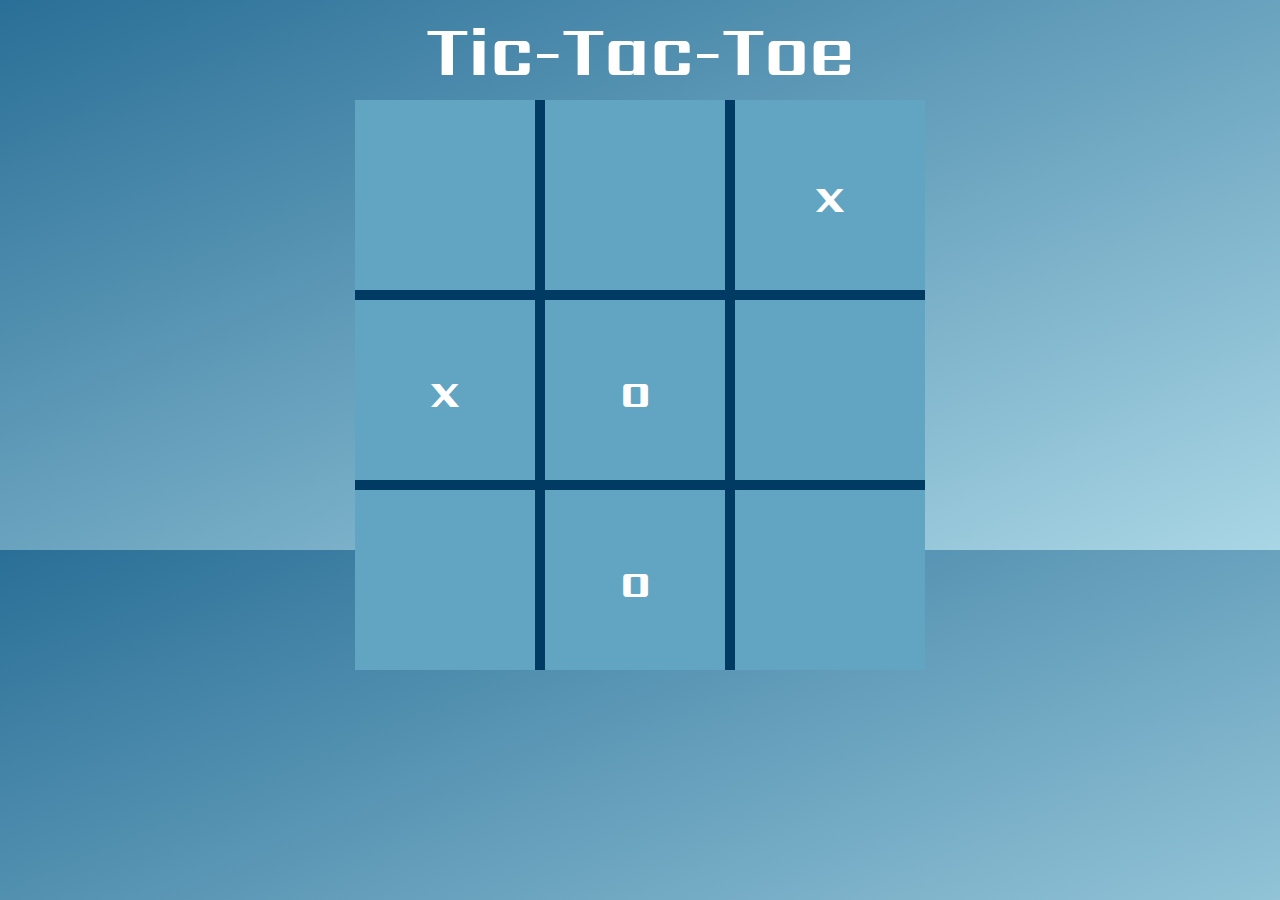
==== arcade/index.html @ b3dd4fb4 "Add files via upload" ====
<!DOCTYPE html>
<html lang="en">
<head>
    <meta charset="UTF-8">
    <meta http-equiv="X-UA-Compatible" content="IE=edge">
    <meta name="viewport" content="width=device-width, initial-scale=1.0">
    <!-- <link href="https://fonts.googleapis.com/css2?family=Press+Start+2P&display=swap" rel="stylesheet"> -->
    <link href="https://fonts.googleapis.com/css2?family=Sarpanch&display=swap" rel="stylesheet">
    <link rel="stylesheet" href="style.css" />
    <title>Tic-Tac-Toe</title>
</head>
<body>

    <header><h1>Tic-Tac-Toe</h1></header>

    <main id="app">

        <!-- <div class="square" id="cell0"></div>
        <div class="square" id="cell1"></div>
        <div class="square" id="cell2"></div>
        <div class="square" id="cell3"></div>
        <div class="square" id="cell4"></div>
        <div class="square" id="cell5"></div>
        <div class="square" id="cell6"></div>
        <div class="square" id="cell7"></div>
        <div class="square" id="cell8"></div> -->

    </main>
    
    <footer></footer>

    <script src="https://ajax.googleapis.com/ajax/libs/jquery/3.4.1/jquery.min.js"></script>
    <script defer src="app.js"></script>
</body>
</html>
---- arcade/style.css ----
* {
    box-sizing: border-box;
    padding: 0;
    margin: 0;
    font-family: 'Sarpanch', sans-serif;
}

body {
    /* background-color: #2A6F97; */
    background-image: linear-gradient(to bottom right, #2A6F97, #A9D6E5);
    color: white;
}

header {
    display: grid;
    width: 100vw;
    height: 100px;
    align-items: center;
    justify-items: center;
    font-size: 35px;
}

#app {
    display: grid;
    justify-content: center;
    align-items: center;
    grid-template-columns: 1fr 1fr 1fr;
    grid-template-rows: 1fr 1fr 1fr;
    /* border: 2px solid black; */
    margin: auto;
    height: 450px;
    width: 450px;
    /* border-radius: 15px; */
    /* background-color: #012A4A; */
}

.square {
    display: grid;
    align-items: center;
    justify-items: center;
    border: 10px solid #013A63;
    height: 190px;
    width: 190px;
    font-size: 3rem;
    font-weight: bold;
    padding: 10px;
    background-color: #61A5C2;
    /* box-shadow: 5px 5px 5px #013A63; */
}

:nth-child(3n) {
    border-right: none;
}

:nth-child(n+1) {
    border-left: none;
    border-bottom: none;
}

:nth-child(n+1):nth-child(-n+3) {
    border-top: none;
}

:nth-child(n+7):nth-child(-n+9) {
    border-bottom: none;
}

.square:hover {
    background-color: white;
    color: #61A5C2;
}
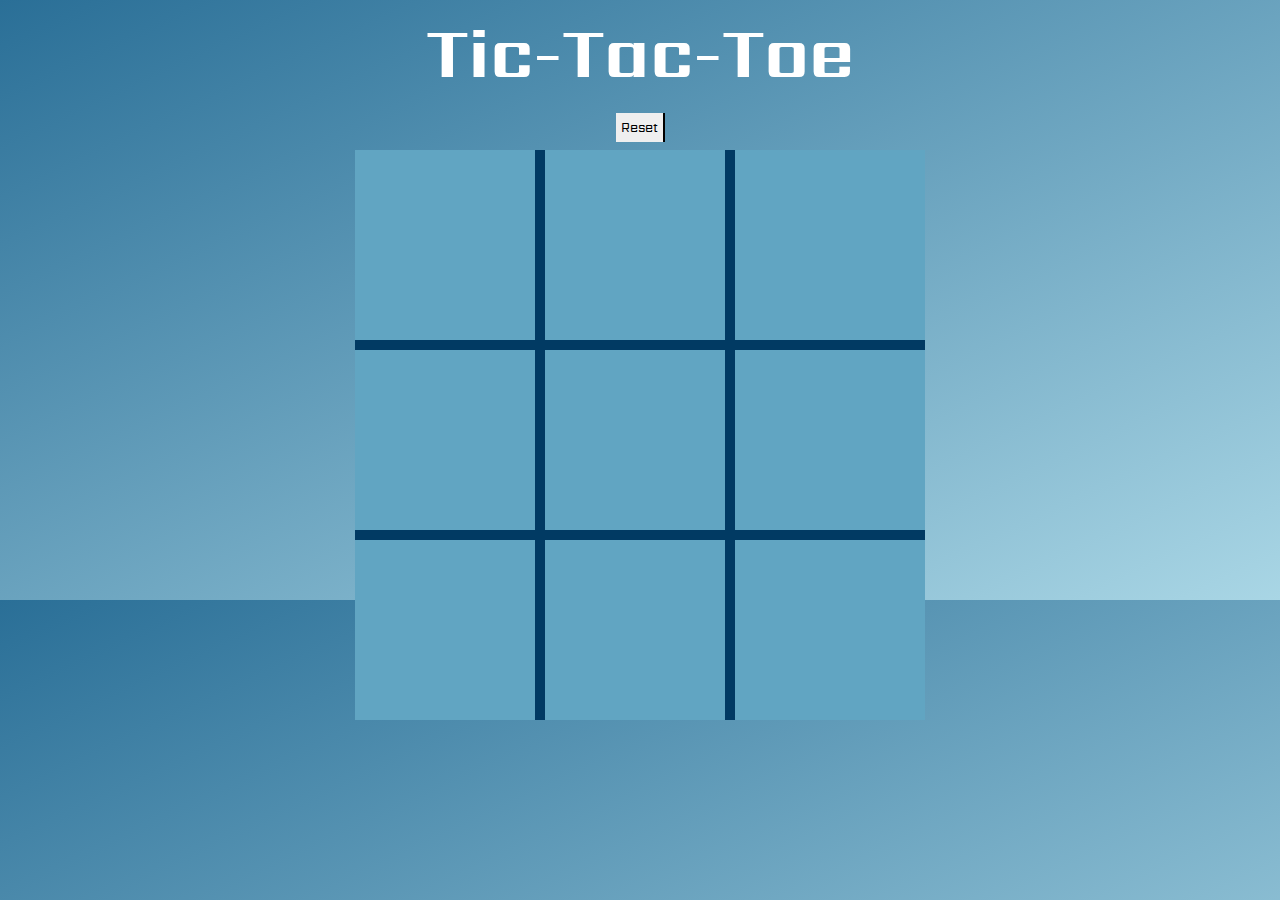
==== commit 33da5258: "Add files via upload" ====
--- a/arcade/index.html
+++ b/arcade/index.html
@@ -11,7 +11,12 @@
 </head>
 <body>
 
-    <header><h1>Tic-Tac-Toe</h1></header>
+    <header>
+        <h1>Tic-Tac-Toe</h1>
+        <button id="reset">Reset</button>
+    </header>
+   
+
 
     <main id="app">
 
@@ -27,7 +32,9 @@
 
     </main>
     
-    <footer></footer>
+    <footer>
+        <!-- create name input and play/reset button -->
+    </footer>
 
     <script src="https://ajax.googleapis.com/ajax/libs/jquery/3.4.1/jquery.min.js"></script>
     <script defer src="app.js"></script>
--- a/arcade/style.css
+++ b/arcade/style.css
@@ -14,10 +14,15 @@
 header {
     display: grid;
     width: 100vw;
-    height: 100px;
+    height: 150px;
     align-items: center;
     justify-items: center;
     font-size: 35px;
+}
+
+#reset {
+    margin: 5px;
+    padding: 5px;
 }
 
 #app {
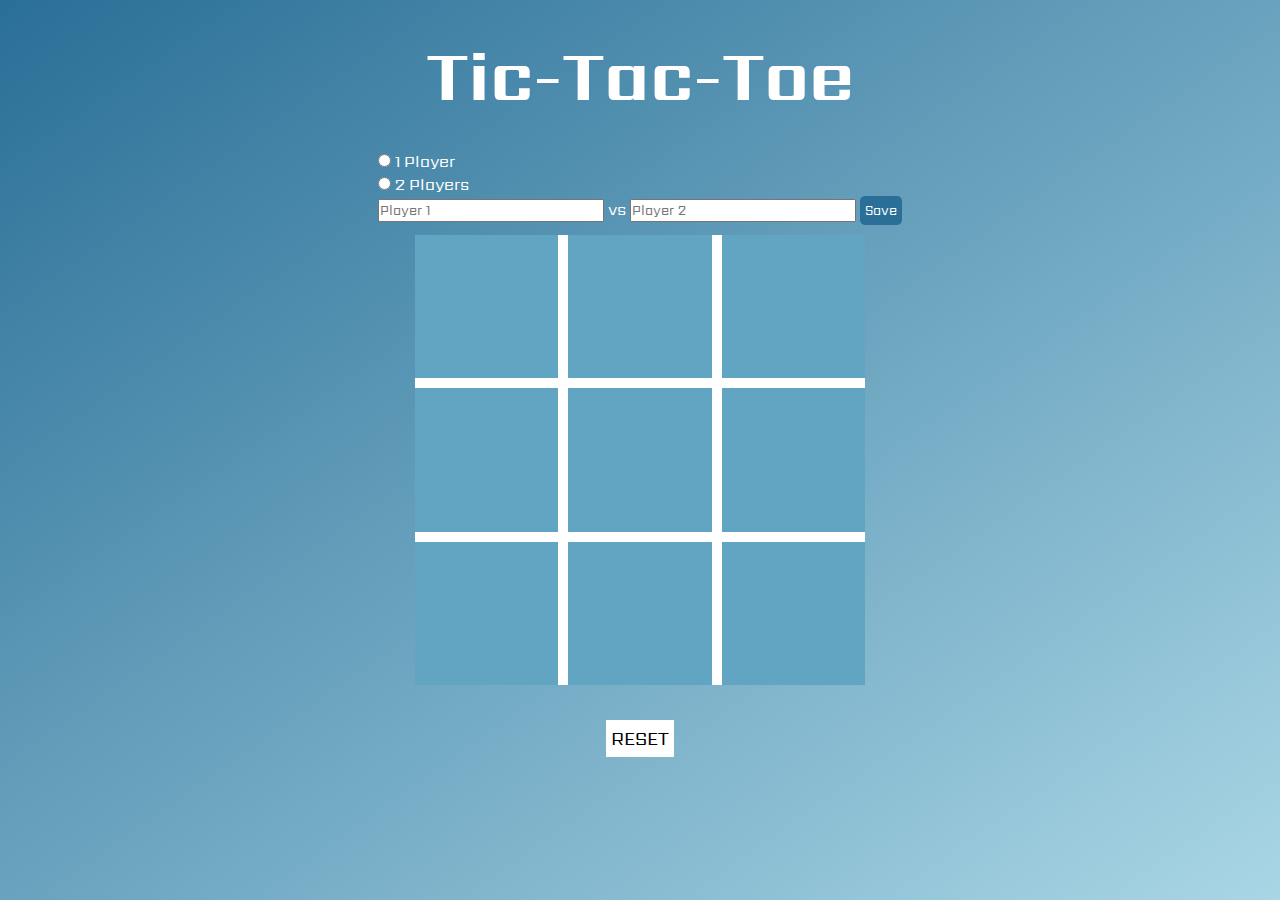
==== commit 4c0c5675: "Add files via upload" ====
--- a/arcade/index.html
+++ b/arcade/index.html
@@ -13,27 +13,27 @@
 
     <header>
         <h1>Tic-Tac-Toe</h1>
-        <button id="reset">Reset</button>
     </header>
    
-
+    <div class="name-form">
+        <form id="player-name-form">
+            <input type="radio" id="1-player" value="1 Player">
+            <label for="1 Player">1 Player</label><br>
+            <input type="radio" id="2-player" value="2 Players">
+            <label for="2 Players">2 Players</label><br>
+            <input type="text" id="player-1-name" placeholder="Player 1"> <span>vs</span>
+            <input type="text" id="player-2-name" placeholder="Player 2">
+            <input class="submit-button" type="submit" value="Save">
+        </form>
+    </div>
 
     <main id="app">
+    </main>
 
-        <!-- <div class="square" id="cell0"></div>
-        <div class="square" id="cell1"></div>
-        <div class="square" id="cell2"></div>
-        <div class="square" id="cell3"></div>
-        <div class="square" id="cell4"></div>
-        <div class="square" id="cell5"></div>
-        <div class="square" id="cell6"></div>
-        <div class="square" id="cell7"></div>
-        <div class="square" id="cell8"></div> -->
+        <div class="button-wrapper"><button id="reset">Reset</button>
+        </div>
 
-    </main>
-    
     <footer>
-        <!-- create name input and play/reset button -->
     </footer>
 
     <script src="https://ajax.googleapis.com/ajax/libs/jquery/3.4.1/jquery.min.js"></script>
--- a/arcade/style.css
+++ b/arcade/style.css
@@ -6,7 +6,7 @@
 }
 
 body {
-    /* background-color: #2A6F97; */
+    min-height: 100vh;
     background-image: linear-gradient(to bottom right, #2A6F97, #A9D6E5);
     color: white;
 }
@@ -23,54 +23,80 @@
 #reset {
     margin: 5px;
     padding: 5px;
+    border: 1px solid black
 }
 
 #app {
     display: grid;
+    grid-gap: 10px;
     justify-content: center;
     align-items: center;
     grid-template-columns: 1fr 1fr 1fr;
     grid-template-rows: 1fr 1fr 1fr;
-    /* border: 2px solid black; */
     margin: auto;
     height: 450px;
     width: 450px;
-    /* border-radius: 15px; */
-    /* background-color: #012A4A; */
+    background-color: white;
 }
 
 .square {
     display: grid;
     align-items: center;
     justify-items: center;
-    border: 10px solid #013A63;
-    height: 190px;
-    width: 190px;
+    height: 100%;
+    width: 100%;
     font-size: 3rem;
     font-weight: bold;
     padding: 10px;
     background-color: #61A5C2;
-    /* box-shadow: 5px 5px 5px #013A63; */
 }
 
-:nth-child(3n) {
-    border-right: none;
+.button-wrapper {
+    display: flex;
+    justify-content: center;
+    margin-top: 30px;
 }
 
-:nth-child(n+1) {
-    border-left: none;
-    border-bottom: none;
+#reset {
+    margin: 5px;
+    padding: 10x 20px;
+    text-transform: uppercase;
+    background-color: white;
+    font-size: larger;
+    border: none;
 }
 
-:nth-child(n+1):nth-child(-n+3) {
-    border-top: none;
+#reset:hover {
+    background-color: #013A63;
+    color: white;
 }
 
-:nth-child(n+7):nth-child(-n+9) {
-    border-bottom: none;
+.game-message {
+    text-align: center;
+    font-size: 30px;
+    text-transform: capitalize;
+}
+
+.name-form {
+    display: grid;
+    justify-content: center;
+    margin-bottom: 10px;
+}
+
+.submit-button {
+    background-color: #2A6F97;
+    color: white;
+    border-radius: 5px;
+    border: none;
+    padding: 5px;
+}
+
+.submit-button:hover {
+    background-color: #A9D6E5;
+    color: #013A63;
 }
 
 .square:hover {
-    background-color: white;
-    color: #61A5C2;
+    background-color: #013A63;
+    color: white;
 }